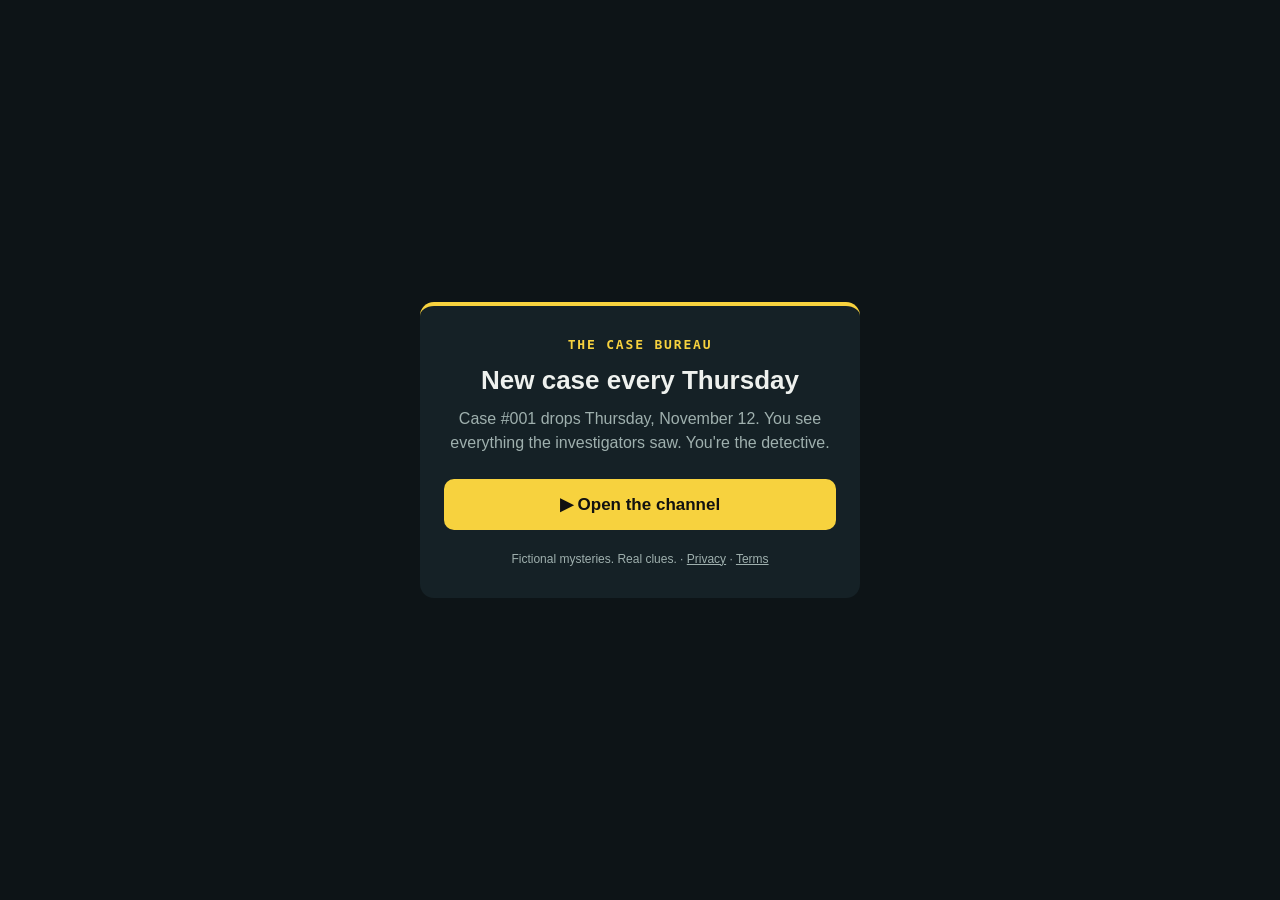
==== index.html @ a201e5c5 "bio link: waiting" ====
<!doctype html>
<html lang="en"><head><meta charset="utf-8"><meta name="viewport" content="width=device-width, initial-scale=1">
<title>The Case Bureau</title>
<meta property="og:title" content="New case every Thursday"><meta property="og:description" content="Case #001 drops Thursday, November 12. You see everything the investigators saw. You&#x27;re the detective.">
<style>
:root{--bg:#0d1417;--card:#152126;--ink:#eef1ee;--dim:#9fb0ae;--amber:#f7d23e}
*{box-sizing:border-box}body{margin:0;min-height:100vh;display:grid;place-items:center;background:var(--bg);color:var(--ink);
font-family:-apple-system,BlinkMacSystemFont,"Segoe UI",sans-serif;padding:16px}
main{max-width:440px;width:100%;background:var(--card);border-radius:14px;padding:32px 24px;text-align:center;border-top:4px solid var(--amber)}
.k{font:600 13px/1 ui-monospace,Menlo,monospace;letter-spacing:.14em;color:var(--amber)}
h1{font-size:26px;line-height:1.2;margin:14px 0 10px}p{color:var(--dim);margin:0 0 24px;line-height:1.5}
a.b{display:block;background:var(--amber);color:#111;text-decoration:none;font-weight:700;padding:15px;border-radius:10px;font-size:17px}
small{display:block;margin-top:22px;color:var(--dim);font-size:12px}small a{color:var(--dim)}
</style></head><body><main>
<div class="k">THE CASE BUREAU</div><h1>New case every Thursday</h1><p>Case #001 drops Thursday, November 12. You see everything the investigators saw. You&#x27;re the detective.</p>
<a class="b" href="https://www.youtube.com/channel/UCRWu_NzCX1vFmpTtwVMP1ug">▶ Open the channel</a>
<small>Fictional mysteries. Real clues. · <a href="privacy.html">Privacy</a> · <a href="terms.html">Terms</a></small>
</main></body></html>
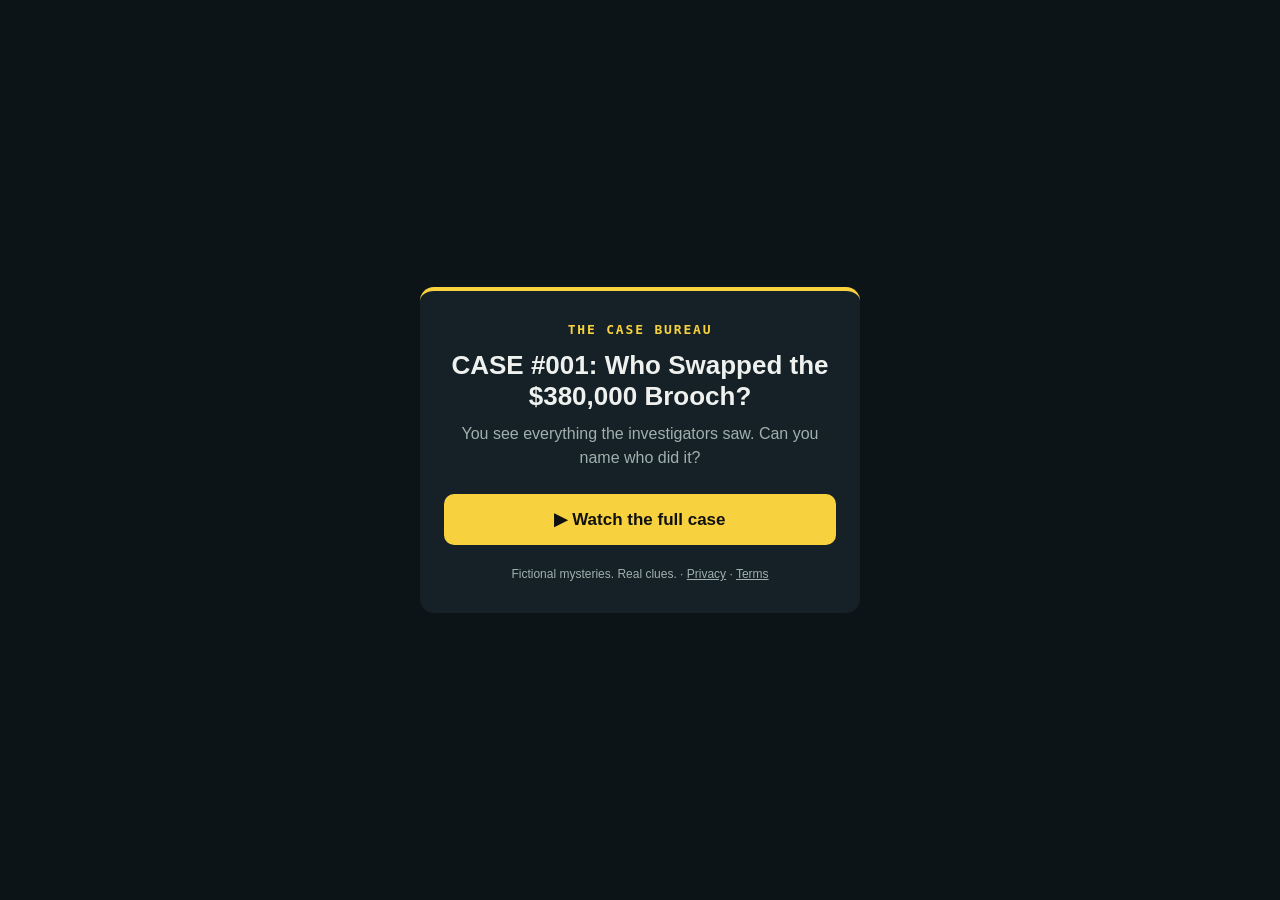
==== commit 28f2476d: "bio link -> CASE_001" ====
--- a/index.html
+++ b/index.html
@@ -1,7 +1,7 @@
 <!doctype html>
 <html lang="en"><head><meta charset="utf-8"><meta name="viewport" content="width=device-width, initial-scale=1">
-<title>The Case Bureau</title>
-<meta property="og:title" content="New case every Thursday"><meta property="og:description" content="Case #001 drops Thursday, November 12. You see everything the investigators saw. You&#x27;re the detective.">
+<title>The Case Bureau</title><meta http-equiv="refresh" content="2;url=https://youtu.be/7RyRN9iq6zc">
+<meta property="og:title" content="CASE #001: Who Swapped the $380,000 Brooch?"><meta property="og:description" content="You see everything the investigators saw. Can you name who did it?">
 <style>
 :root{--bg:#0d1417;--card:#152126;--ink:#eef1ee;--dim:#9fb0ae;--amber:#f7d23e}
 *{box-sizing:border-box}body{margin:0;min-height:100vh;display:grid;place-items:center;background:var(--bg);color:var(--ink);
@@ -12,7 +12,7 @@
 a.b{display:block;background:var(--amber);color:#111;text-decoration:none;font-weight:700;padding:15px;border-radius:10px;font-size:17px}
 small{display:block;margin-top:22px;color:var(--dim);font-size:12px}small a{color:var(--dim)}
 </style></head><body><main>
-<div class="k">THE CASE BUREAU</div><h1>New case every Thursday</h1><p>Case #001 drops Thursday, November 12. You see everything the investigators saw. You&#x27;re the detective.</p>
-<a class="b" href="https://www.youtube.com/channel/UCRWu_NzCX1vFmpTtwVMP1ug">▶ Open the channel</a>
+<div class="k">THE CASE BUREAU</div><h1>CASE #001: Who Swapped the $380,000 Brooch?</h1><p>You see everything the investigators saw. Can you name who did it?</p>
+<a class="b" href="https://youtu.be/7RyRN9iq6zc">▶ Watch the full case</a>
 <small>Fictional mysteries. Real clues. · <a href="privacy.html">Privacy</a> · <a href="terms.html">Terms</a></small>
 </main></body></html>
